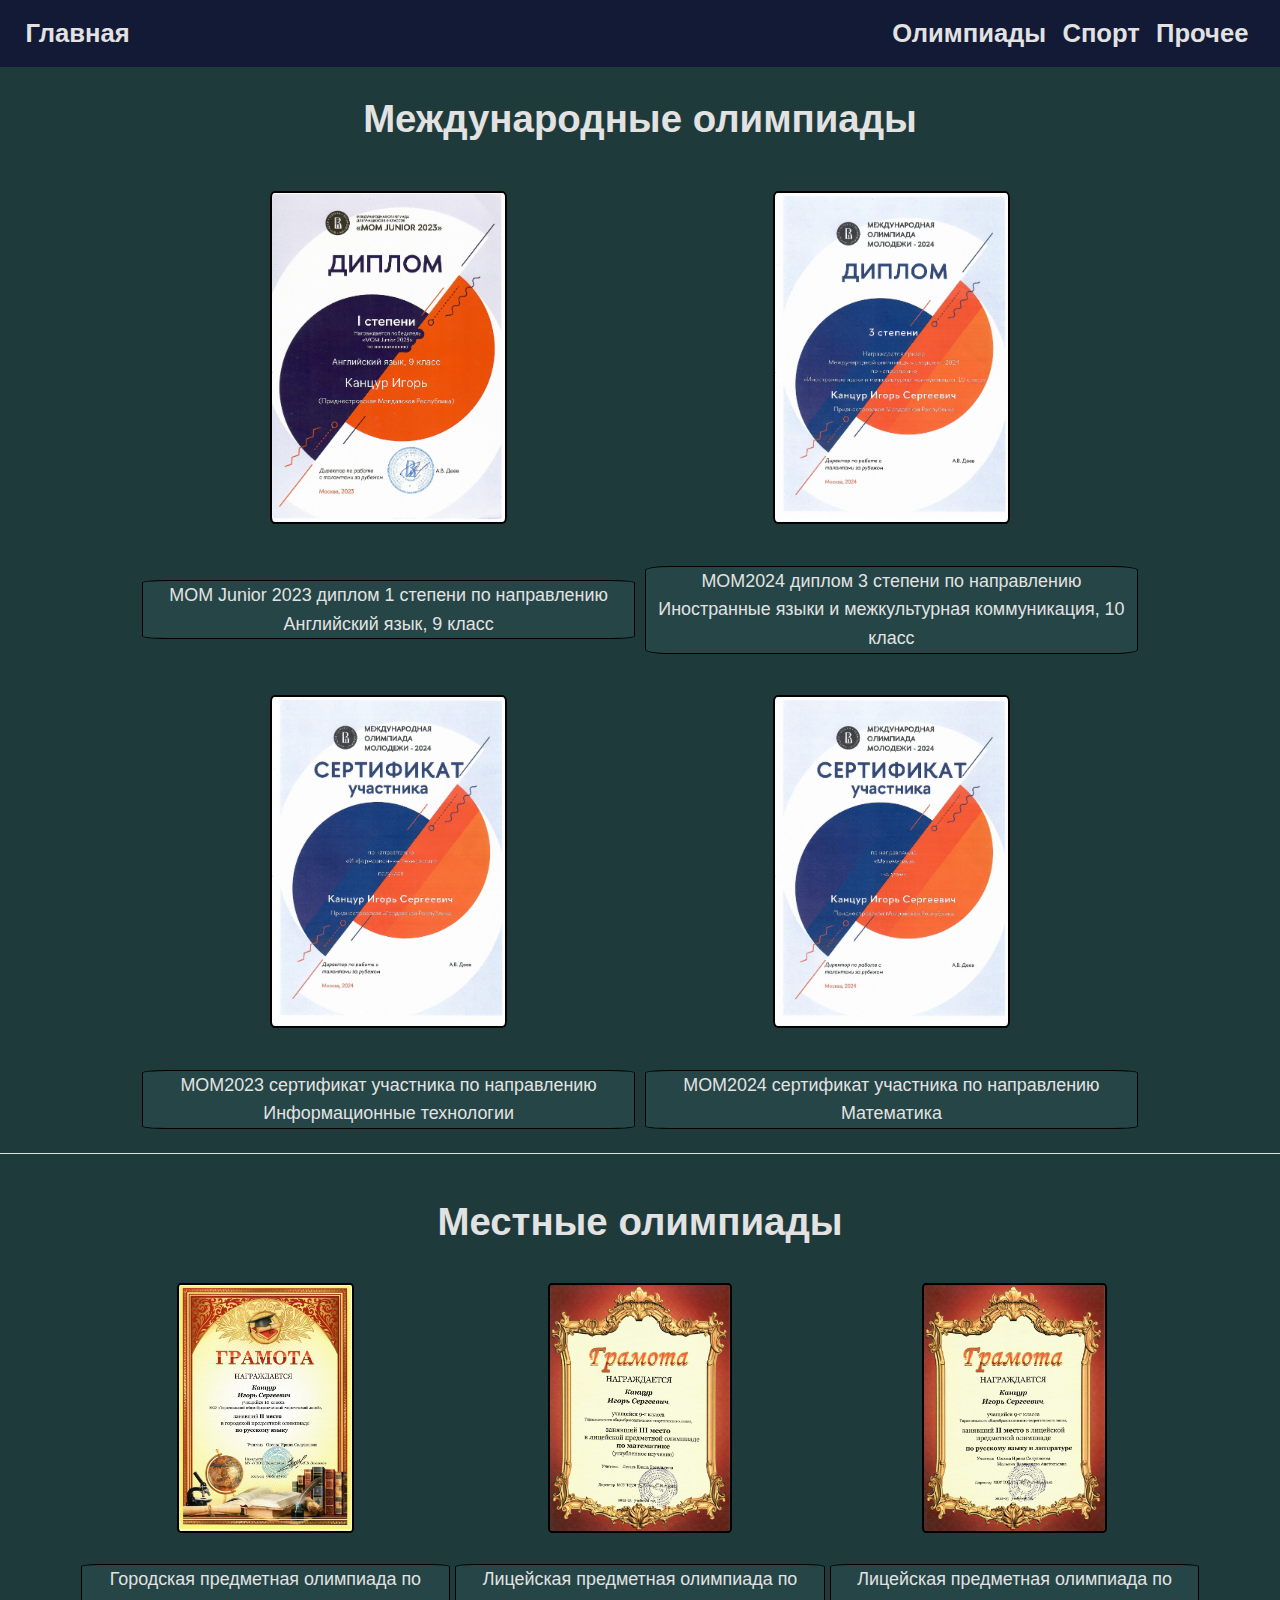
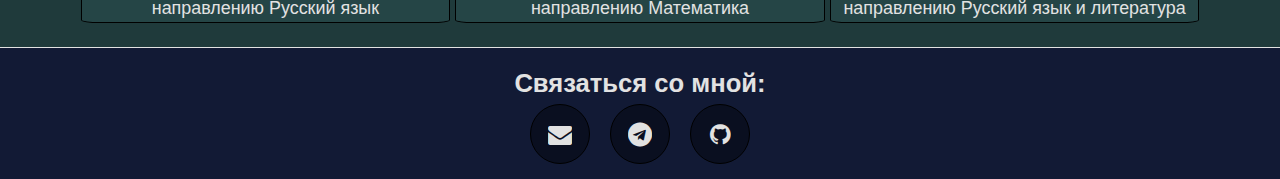
==== olimpiadi.html @ 3ee13771 "third commit" ====
<!DOCTYPE html>
<html lang="en">
<head>
    <meta charset="UTF-8">
    <meta name="viewport" content="width=device-width, initial-scale=1.0">
    <title>Олимпиады</title>
    <link rel="stylesheet" href="/styles/style-o.css">
    <link rel="stylesheet" href="/font-awesome-4.7.0/css/font-awesome.min.css">
</head>
<body>
    <header>
        <div class="nav"><a href="/index.html">Главная</a></div>
        <div style="display: flex;">
            <div class="nav"><a href="/pages/olimpiadi.html">Олимпиады</a></div>
            <div class="nav"><a href="/pages/sport.html">Спорт</a></div>
            <div class="nav"><a href="/pages/other.html">Прочее</a></div>
        </div>
    </header>

    <main>
        <section id="international">
            <h1>Международные олимпиады</h1>
            <div id="int-ol">
                <img src="/images/Международые олимпиады/МОМ Junior 2023 диплом 1 степени по направлению Английский язык, 9 класс_page-0001.jpg">
                <img src="/images/Международые олимпиады/МОМ2024 диплом 3 степени по направлению Иностранные языки и межкультурная коммуникация, 10 класс_page-0001.jpg">
                <div class="int-ol-name">МОМ Junior 2023 диплом 1 степени по направлению Английский язык, 9 класс</div>
                <div class="int-ol-name">МОМ2024 диплом 3 степени по направлению Иностранные языки и межкультурная коммуникация, 10 класс</div>
                <img src="/images/Международые олимпиады/МОМ2023 сертификат участника по направлению Информационные технологии_page-0001.jpg">
                <img src="/images/Международые олимпиады/МОМ2024 сертификат участника по направлению Математика_page-0001.jpg">
                <div class="int-ol-name">МОМ2023 сертификат участника по направлению Информационные технологии</div>
                <div class="int-ol-name">МОМ2024 сертификат участника по направлению Математика</div>
            </div>
        </section>
        <section id="local">
            <h1>Местные олимпиады</h1>
            <div id="loc-ol">
                <img src="/images/Местные олимпиады/Городская предметная олимпиада по направлению Русский язык_page-0001.jpg">
                <img src="/images/Местные олимпиады/Лицейская предметная олимпиада по направлению Математика_page-0001.jpg">
                <img src="/images/Местные олимпиады/Лицейская предметная олимпиада по направлению Русский язык и литература_page-0001.jpg">
                <div class="loc-ol-name">Городская предметная олимпиада по направлению Русский язык</div>
                <div class="loc-ol-name">Лицейская предметная олимпиада по направлению Математика</div>
                <div class="loc-ol-name">Лицейская предметная олимпиада по направлению Русский язык и литература</div>
            </div>
        </section>
    </main>

    <footer id="contact">
        <div style="font-size: 2vw; font-weight: bolder;">Связаться со мной:</div>
        <div id="logos">
            <a href="mailto:igorkantsur07@gmail.com"><div class="cont-logo mail"><i class="fa fa-envelope" aria-hidden="true"></i></div></a>
            <a href="https://t.me/igorkantsur"><div class="cont-logo telegram"><i class="fa fa-telegram" aria-hidden="true"></i></div></a>
            <a href="https://github.com/Kantsler"><div class="cont-logo github"><i class="fa fa-github" aria-hidden="true"></i></div></a>
        </div>
    </footer>
</body>
</html>
---- styles/style-o.css ----
@import url(https://fonts.google.com/specimen/Poppins?query=poppins);
* {
    box-sizing: border-box;
    margin: 0;
    padding: 0;
    font-family: 'Poppins', sans-serif;
}

body {
    display: grid;
    grid-template-rows: auto 1fr auto;
    min-height: 100vh;
    align-items: center;
    justify-content: center;
    background-color: #1f3a3b;
    color: #e2e2e2;
    line-height: 1.6;
}

section {
    display: flex;
    padding: 1.5rem;
    border-bottom: 1px solid #e2e2e2;
    justify-content: center;
    width: 100%;
}

header {
    display:flex;
    justify-content: space-between;
    padding: 1% 5% 1% 2%;
    background-color: #121a35;
    color: #e2e2e2;
    position:fixed;
    top: 0;
    width: 100%;
}

a {
    color: #e2e2e2;
    text-decoration: none;
}

.nav {
    padding-right: 5%;
    font-size: 2vw;
    transition: 0.3s ease-in-out;
    font-weight: bolder;
}

.nav:hover {
    transform: scale(1.05);
}

h1 {
    font-size: 3vw;
}

section {
    text-align: center;
    display: flex;
    padding: 1.5rem;
    border-bottom: 1px solid #e2e2e2;
    justify-content: center;
}

#international {
    max-height: auto;
    margin-top: 5%;
    display: grid;
    grid-template-rows: auto 1fr;
    justify-content: center;
    align-items: start;
}

#int-ol {
    display: grid;
    justify-content: center;
    align-items: center;
    grid-template-columns: repeat(2, 40%);
    grid-template-rows: repeat(4, auto);
    font-size: 1.4vw;
    column-gap: 10px;
    max-height: 100%;
    margin-bottom: 0;
    padding:0;
}

img {
    max-width: 60%;
    max-height: 80%;
    align-self: center;
    justify-self: center;
    margin: 0;
    padding: 0;
    border: 2px solid black;
    border-radius: 2%;
}

.int-ol-name {
    background-color:#254546;
    border: 1px solid black;
    border-radius: 5%;
    margin: 0;
}

#local {
    max-height: auto;
    margin-top: 1%;
    display: grid;
    grid-template-rows: auto 1fr;
    justify-content: center;
    align-items: start;
}

#loc-ol {
    display: grid;
    justify-content: center;
    align-items: center;
    grid-template-columns: repeat(3, 30%);
    grid-template-rows: repeat(2, auto);
    font-size: 1.4vw;
    column-gap: 5px;
    max-height: 100%;
    margin-bottom: 0;
    padding:0;
}

.loc-ol-name {
    background-color:#254546;
    border: 1px solid black;
    border-radius: 5%;
    margin: 0;
}

#contact {
    width: 100%;
    text-align: center;
    background-color: #121a35;
    color: #e2e2e2;
    bottom: 0;
    padding: 15px 0 15px 0;
}

.cont-logo {
    display: flex;
    align-items: center;
    justify-content: center;
    background-color: #0a0f20;
    border: 1px solid black;
    border-radius: 50%;
    padding: 5px;
    height: 60px;
    width: 60px;
    cursor:pointer;
    margin: 0 10px 0 10px;
    transition: 0.2s ease-in-out;
}

.cont-logo:hover {
    transform: scale(1.1);
    background-color: #17285e;
}

#logos {
    display: flex;
    justify-content: center;
    align-items: center;
}

.fa {
    transform: scale(1.5);
}
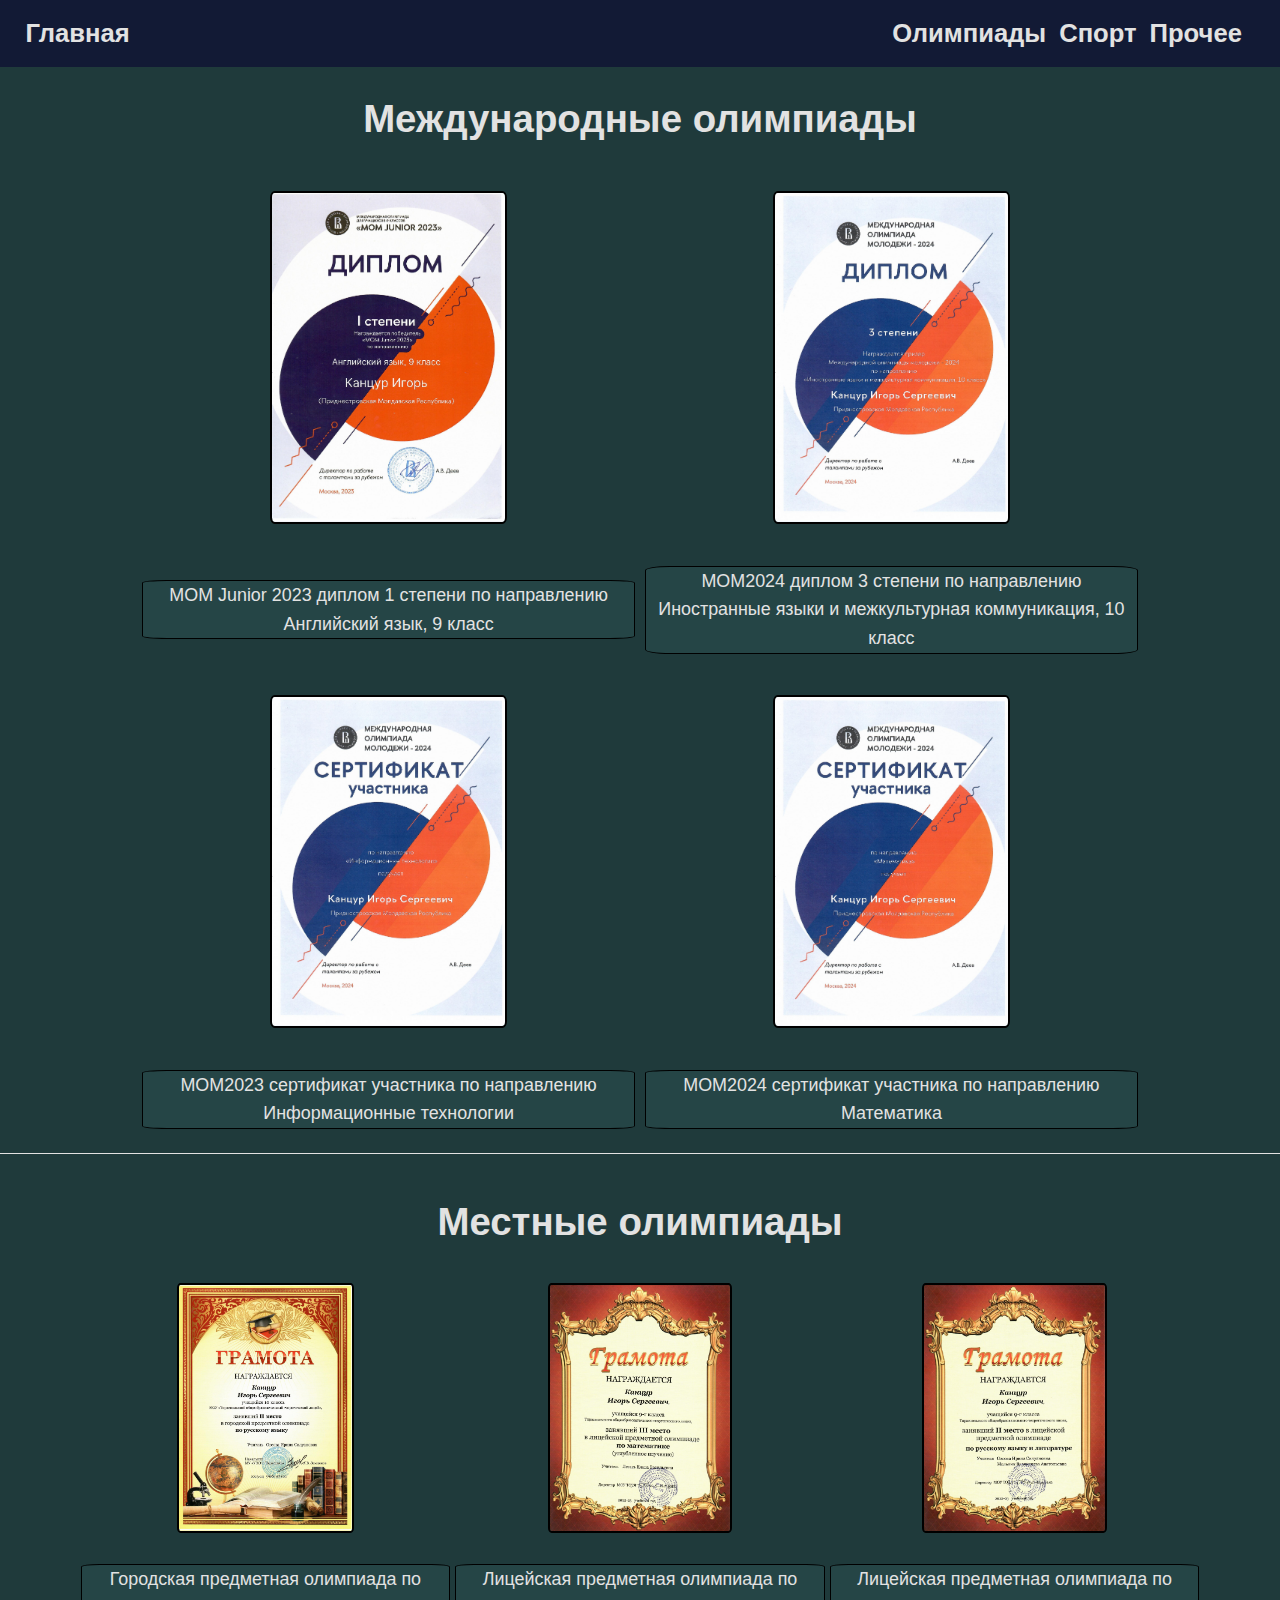
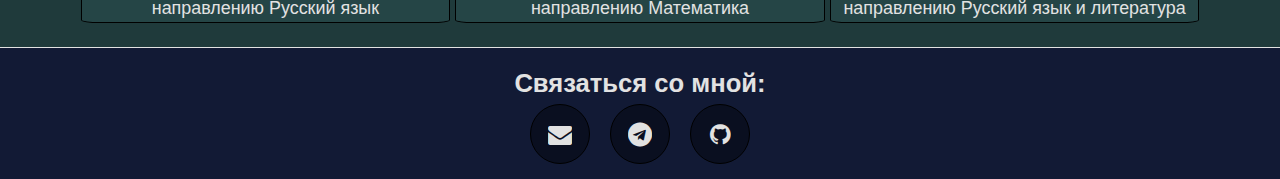
==== commit fca89f3f: "c8" ====
--- a/olimpiadi.html
+++ b/olimpiadi.html
@@ -4,16 +4,16 @@
     <meta charset="UTF-8">
     <meta name="viewport" content="width=device-width, initial-scale=1.0">
     <title>Олимпиады</title>
-    <link rel="stylesheet" href="/styles/style-o.css">
-    <link rel="stylesheet" href="/font-awesome-4.7.0/css/font-awesome.min.css">
+    <link rel="stylesheet" href="styles/style-o.css">
+    <link rel="stylesheet" href="font-awesome-4.7.0/css/font-awesome.min.css">
 </head>
 <body>
     <header>
-        <div class="nav"><a href="/index.html">Главная</a></div>
+        <div class="nav"><a href="index.html">Главная</a></div>
         <div style="display: flex;">
-            <div class="nav"><a href="/pages/olimpiadi.html">Олимпиады</a></div>
-            <div class="nav"><a href="/pages/sport.html">Спорт</a></div>
-            <div class="nav"><a href="/pages/other.html">Прочее</a></div>
+            <div class="nav"><a href="olimpiadi.html">Олимпиады</a></div>
+            <div class="nav"><a href="sport.html">Спорт</a></div>
+            <div class="nav"><a href="other.html">Прочее</a></div>
         </div>
     </header>
 
@@ -21,12 +21,12 @@
         <section id="international">
             <h1>Международные олимпиады</h1>
             <div id="int-ol">
-                <img src="/images/Международые олимпиады/МОМ Junior 2023 диплом 1 степени по направлению Английский язык, 9 класс_page-0001.jpg">
-                <img src="/images/Международые олимпиады/МОМ2024 диплом 3 степени по направлению Иностранные языки и межкультурная коммуникация, 10 класс_page-0001.jpg">
+                <img src="images/Международые олимпиады/МОМ Junior 2023 диплом 1 степени по направлению Английский язык, 9 класс_page-0001.jpg">
+                <img src="images/Международые олимпиады/МОМ2024 диплом 3 степени по направлению Иностранные языки и межкультурная коммуникация, 10 класс_page-0001.jpg">
                 <div class="int-ol-name">МОМ Junior 2023 диплом 1 степени по направлению Английский язык, 9 класс</div>
                 <div class="int-ol-name">МОМ2024 диплом 3 степени по направлению Иностранные языки и межкультурная коммуникация, 10 класс</div>
-                <img src="/images/Международые олимпиады/МОМ2023 сертификат участника по направлению Информационные технологии_page-0001.jpg">
-                <img src="/images/Международые олимпиады/МОМ2024 сертификат участника по направлению Математика_page-0001.jpg">
+                <img src="images/Международые олимпиады/МОМ2023 сертификат участника по направлению Информационные технологии_page-0001.jpg">
+                <img src="images/Международые олимпиады/МОМ2024 сертификат участника по направлению Математика_page-0001.jpg">
                 <div class="int-ol-name">МОМ2023 сертификат участника по направлению Информационные технологии</div>
                 <div class="int-ol-name">МОМ2024 сертификат участника по направлению Математика</div>
             </div>
@@ -34,9 +34,9 @@
         <section id="local">
             <h1>Местные олимпиады</h1>
             <div id="loc-ol">
-                <img src="/images/Местные олимпиады/Городская предметная олимпиада по направлению Русский язык_page-0001.jpg">
-                <img src="/images/Местные олимпиады/Лицейская предметная олимпиада по направлению Математика_page-0001.jpg">
-                <img src="/images/Местные олимпиады/Лицейская предметная олимпиада по направлению Русский язык и литература_page-0001.jpg">
+                <img src="images/Местные олимпиады/Городская предметная олимпиада по направлению Русский язык_page-0001.jpg">
+                <img src="images/Местные олимпиады/Лицейская предметная олимпиада по направлению Математика_page-0001.jpg">
+                <img src="images/Местные олимпиады/Лицейская предметная олимпиада по направлению Русский язык и литература_page-0001.jpg">
                 <div class="loc-ol-name">Городская предметная олимпиада по направлению Русский язык</div>
                 <div class="loc-ol-name">Лицейская предметная олимпиада по направлению Математика</div>
                 <div class="loc-ol-name">Лицейская предметная олимпиада по направлению Русский язык и литература</div>
@@ -45,7 +45,7 @@
     </main>
 
     <footer id="contact">
-        <div style="font-size: 2vw; font-weight: bolder;">Связаться со мной:</div>
+        <div style="font-size: 2vmax; font-weight: bolder;">Связаться со мной:</div>
         <div id="logos">
             <a href="mailto:igorkantsur07@gmail.com"><div class="cont-logo mail"><i class="fa fa-envelope" aria-hidden="true"></i></div></a>
             <a href="https://t.me/igorkantsur"><div class="cont-logo telegram"><i class="fa fa-telegram" aria-hidden="true"></i></div></a>
--- a/styles/style-o.css
+++ b/styles/style-o.css
@@ -34,6 +34,12 @@
     position:fixed;
     top: 0;
     width: 100%;
+    min-height: 5vh;
+    align-items: center;
+}
+
+main {
+    min-height: 90vh;
 }
 
 a {
@@ -42,8 +48,8 @@
 }
 
 .nav {
-    padding-right: 5%;
-    font-size: 2vw;
+    padding-right: 4%;
+    font-size: 2vmax;
     transition: 0.3s ease-in-out;
     font-weight: bolder;
 }
@@ -53,7 +59,7 @@
 }
 
 h1 {
-    font-size: 3vw;
+    font-size: 3vmax;
 }
 
 section {
@@ -79,7 +85,7 @@
     align-items: center;
     grid-template-columns: repeat(2, 40%);
     grid-template-rows: repeat(4, auto);
-    font-size: 1.4vw;
+    font-size: 1.4vmax;
     column-gap: 10px;
     max-height: 100%;
     margin-bottom: 0;
@@ -119,7 +125,7 @@
     align-items: center;
     grid-template-columns: repeat(3, 30%);
     grid-template-rows: repeat(2, auto);
-    font-size: 1.4vw;
+    font-size: 1.4vmax;
     column-gap: 5px;
     max-height: 100%;
     margin-bottom: 0;
@@ -140,6 +146,7 @@
     color: #e2e2e2;
     bottom: 0;
     padding: 15px 0 15px 0;
+    min-height: 5vh;
 }
 
 .cont-logo {
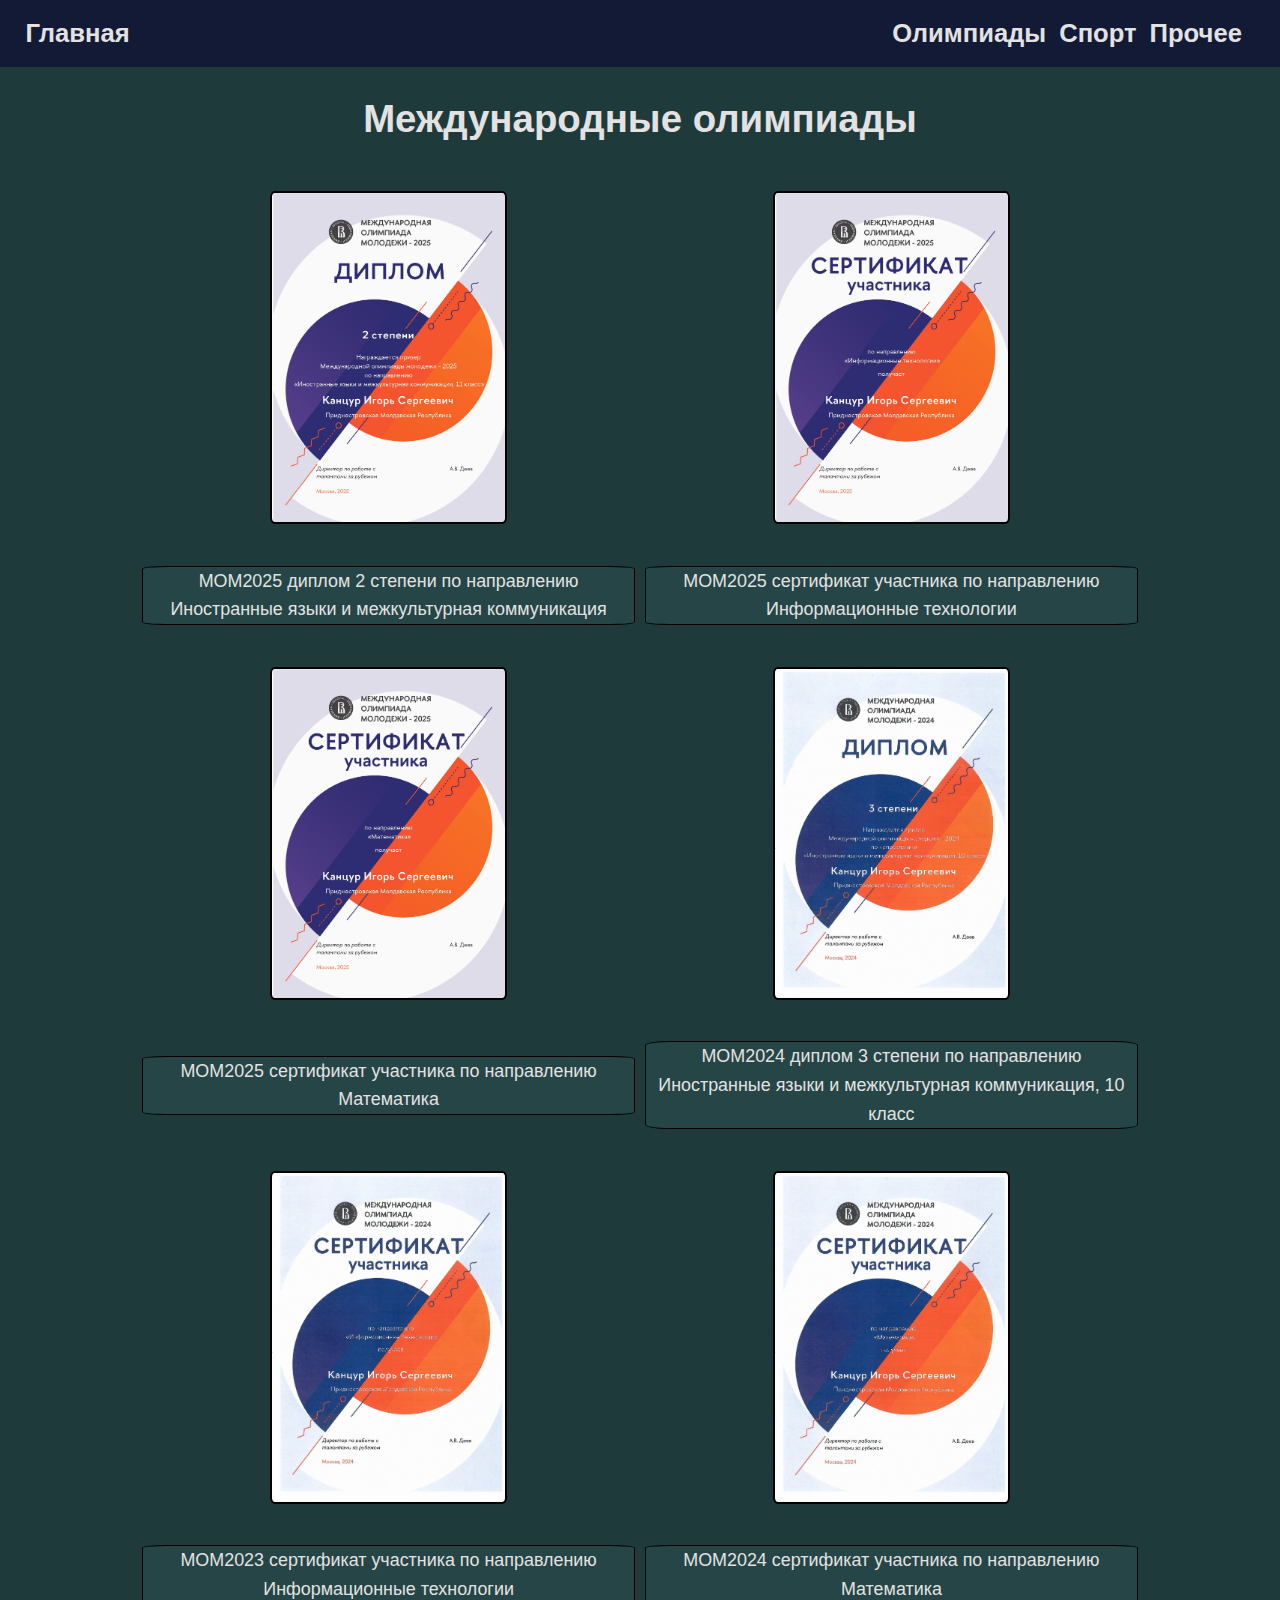
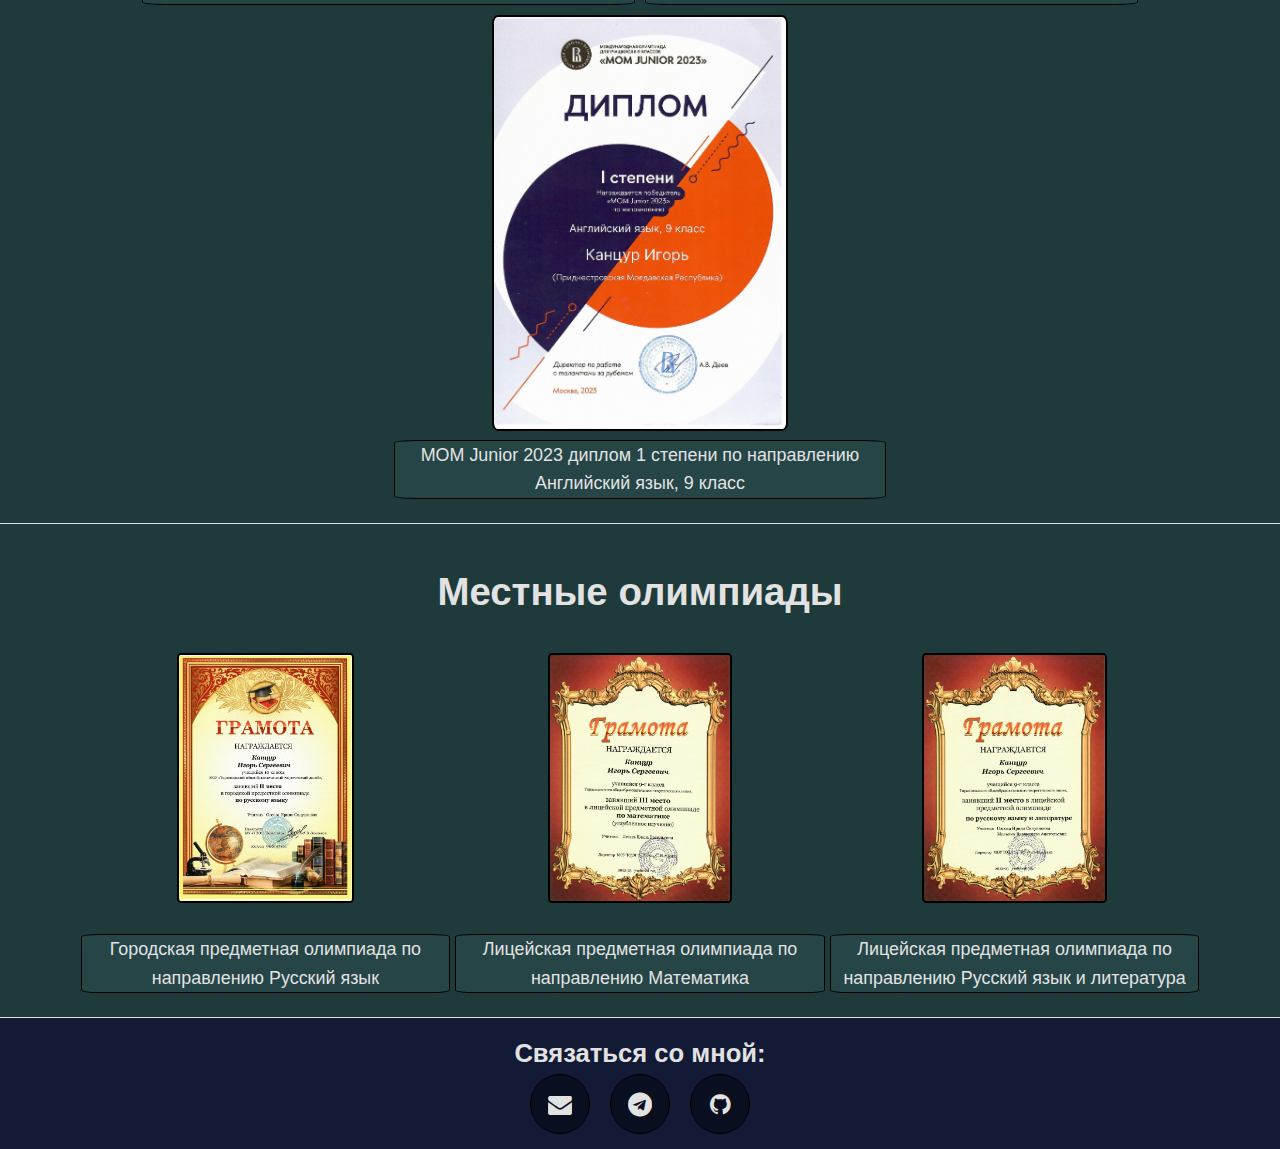
==== commit 5d57bc51: "19.02.25 commit" ====
--- a/olimpiadi.html
+++ b/olimpiadi.html
@@ -21,14 +21,23 @@
         <section id="international">
             <h1>Международные олимпиады</h1>
             <div id="int-ol">
-                <img src="images/Международые олимпиады/МОМ Junior 2023 диплом 1 степени по направлению Английский язык, 9 класс_page-0001.jpg">
+                <img src="images/Международые олимпиады/МОМ2025 диплом 2 степени по направлению Иностранные языки и межкультурная коммуникация_page-0001.jpg">
+                <img src="images/Международые олимпиады/МОМ2025 сертификат участника по направлению Информационные технологии_page-0001.jpg">
+                <div class="int-ol-name">МОМ2025 диплом 2 степени по направлению Иностранные языки и межкультурная коммуникация</div>
+                <div class="int-ol-name">МОМ2025 сертификат участника по направлению Информационные технологии</div>
+                <img src="images/Международые олимпиады/МОМ2025 сертификат участника по направлению Математика_page-0001.jpg">
                 <img src="images/Международые олимпиады/МОМ2024 диплом 3 степени по направлению Иностранные языки и межкультурная коммуникация, 10 класс_page-0001.jpg">
-                <div class="int-ol-name">МОМ Junior 2023 диплом 1 степени по направлению Английский язык, 9 класс</div>
+                <div class="int-ol-name">МОМ2025 сертификат участника по направлению Математика</div>
                 <div class="int-ol-name">МОМ2024 диплом 3 степени по направлению Иностранные языки и межкультурная коммуникация, 10 класс</div>
                 <img src="images/Международые олимпиады/МОМ2023 сертификат участника по направлению Информационные технологии_page-0001.jpg">
                 <img src="images/Международые олимпиады/МОМ2024 сертификат участника по направлению Математика_page-0001.jpg">
                 <div class="int-ol-name">МОМ2023 сертификат участника по направлению Информационные технологии</div>
                 <div class="int-ol-name">МОМ2024 сертификат участника по направлению Математика</div>
+                
+            </div>
+            <div id="int-ol-outtable">
+                <img src="images/Международые олимпиады/МОМ Junior 2023 диплом 1 степени по направлению Английский язык, 9 класс_page-0001.jpg">
+                <div class="int-ol-name">МОМ Junior 2023 диплом 1 степени по направлению Английский язык, 9 класс</div>
             </div>
         </section>
         <section id="local">
--- a/styles/style-o.css
+++ b/styles/style-o.css
@@ -84,11 +84,23 @@
     justify-content: center;
     align-items: center;
     grid-template-columns: repeat(2, 40%);
-    grid-template-rows: repeat(4, auto);
+    grid-template-rows: repeat(6, auto);
     font-size: 1.4vmax;
     column-gap: 10px;
     max-height: 100%;
     margin-bottom: 0;
+    padding:0;
+}
+
+#int-ol-outtable {
+    justify-self: center;
+    justify-content: center;
+    align-items: center;
+    height: auto;
+    width: 40%;
+    font-size: 1.4vmax;
+    margin-bottom: 0;
+    margin-top: 10px;
     padding:0;
 }
 
